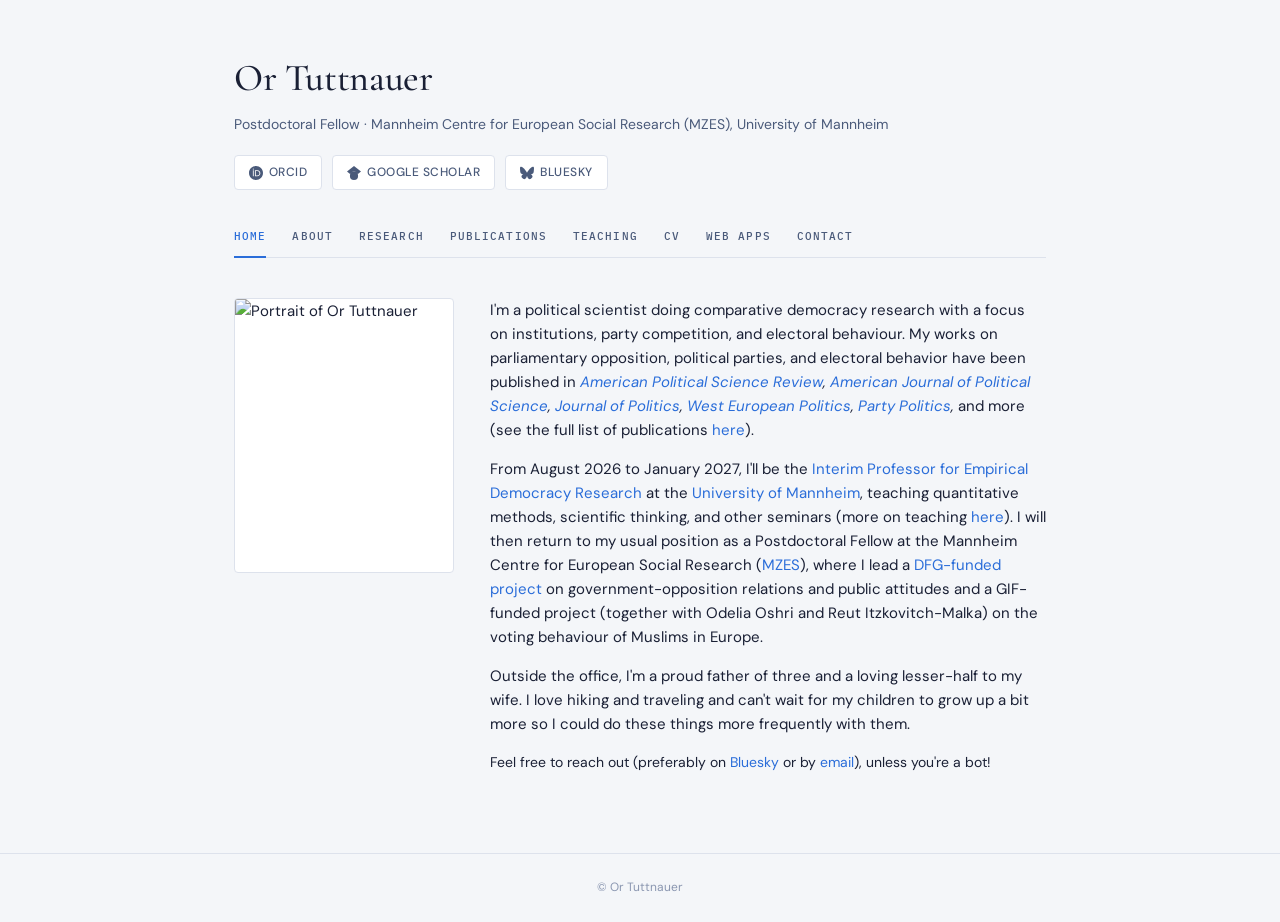
==== index.html @ 651a8a20 "Migrate site from WordPress.com to static HTML Pages: Home, About, Research (collapsible projects), " ====
<!DOCTYPE html>
<html lang="en">
<head>
<meta charset="UTF-8">
<meta name="viewport" content="width=device-width, initial-scale=1.0">
<title>Or Tuttnauer</title>
<meta name="description" content="Or Tuttnauer, political scientist — comparative democracy research, party competition, and electoral behaviour.">
<link rel="preconnect" href="https://fonts.googleapis.com">
<link rel="preconnect" href="https://fonts.gstatic.com" crossorigin>
<link href="https://fonts.googleapis.com/css2?family=Cormorant+Garamond:ital,wght@0,300;0,400;0,500;0,600;1,300;1,400;1,500&family=IBM+Plex+Mono:wght@400;500&family=DM+Sans:wght@300;400;500;600&display=swap" rel="stylesheet">
<link rel="stylesheet" href="/assets/style.css">
</head>
<body>
<div class="page-wrap">

  <header class="site-header">
    <a class="name" href="/">Or Tuttnauer</a>
    <p class="subtitle">Postdoctoral Fellow · Mannheim Centre for European Social Research (MZES), University of Mannheim</p>
    <div class="profile-links">
        <a class="profile-link" href="https://orcid.org/0000-0001-7338-3717" target="_blank" rel="noopener"><svg viewBox="0 0 24 24" fill="currentColor" aria-hidden="true"><path d="M12 0C5.372 0 0 5.372 0 12s5.372 12 12 12 12-5.372 12-12S18.628 0 12 0zM7.369 4.378c.525 0 .947.431.947.947s-.422.947-.947.947-.946-.431-.946-.947.421-.947.946-.947zm-.722 3.038h1.444v10.041H6.647V7.416zm3.562 0h3.9c3.712 0 5.344 2.653 5.344 5.025 0 2.578-2.016 5.016-5.325 5.016h-3.919V7.416zm1.444 1.303v7.444h2.297c3.272 0 3.862-2.203 3.862-3.722 0-2.016-1.116-3.722-3.781-3.722h-2.378z"/></svg> ORCID</a>
        <a class="profile-link" href="https://scholar.google.com/citations?user=W1PkZGIAAAAJ" target="_blank" rel="noopener"><svg viewBox="0 0 24 24" fill="currentColor" aria-hidden="true"><path d="M5.242 13.769L0 9.5 12 0l12 9.5-5.242 4.269C17.548 11.249 14.978 9.5 12 9.5c-2.977 0-5.548 1.748-6.758 4.269zM12 10a7 7 0 1 0 0 14 7 7 0 0 0 0-14z"/></svg> Google Scholar</a>
        <a class="profile-link" href="https://bsky.app/profile/ortuttnauer.com" target="_blank" rel="noopener"><svg viewBox="0 0 24 24" fill="currentColor" aria-hidden="true"><path d="M5.2 2.9C7.9 4.9 10.9 9.1 12 11.4c1.1-2.3 4.1-6.5 6.8-8.5 2-1.5 5.2-2.6 5.2 1 0 .7-.4 6.1-.6 7-.8 3.1-4 3.9-6.8 3.4 4.9.8 6.2 3.6 3.5 6.4-5.1 5.2-7.3-1.3-7.9-3-.1-.3-.2-.5-.2-.3 0-.2-.1 0-.2.3-.6 1.7-2.8 8.2-7.9 3-2.7-2.8-1.4-5.6 3.5-6.4-2.8.5-6-.3-6.8-3.4C.4 10 0 4.6 0 3.9c0-3.6 3.2-2.5 5.2-1z"/></svg> Bluesky</a>
      </div>
    <nav class="site-nav" aria-label="Main">
        <a href="/" aria-current="page">Home</a>
        <a href="/about/">About</a>
        <a href="/research/">Research</a>
        <a href="/publications/">Publications</a>
        <a href="/teaching/">Teaching</a>
        <a href="/cv/">CV</a>
        <a href="/web-apps/">Web Apps</a>
        <a href="/contact/">Contact</a>
    </nav>
  </header>

  <main>
<section class="intro">
      <img class="portrait" src="https://ortuttnauer.wordpress.com/wp-content/uploads/2026/11/or_tuttnauer_profile_pic_web.jpg" alt="Portrait of Or Tuttnauer">
      <div class="prose">
        <p>I'm a political scientist doing comparative democracy research with a focus on institutions, party competition, and electoral behaviour. My works on parliamentary opposition, political parties, and electoral behavior have been published in <em><a href="https://doi.org/10.1017/S0003055422000338" target="_blank" rel="noopener">American Political Science Review</a>, <a href="https://doi.org/10.1111/ajps.12696" target="_blank" rel="noopener">American Journal of Political Science</a>, <a href="https://doi.org/10.1086/709835" target="_blank" rel="noopener">Journal of Politics</a>, <a href="https://doi.org/10.1080/01402382.2021.1886519" target="_blank" rel="noopener">West European Politics</a>, <a href="https://doi.org/10.1177/13540688211060658" target="_blank" rel="noopener">Party Politics</a>,</em> and more (see the full list of publications <a href="/publications/">here</a>).</p>
        <p>From August 2026 to January 2027, I'll be the <a href="https://www.sowi.uni-mannheim.de/traunmueller/team/or-tuttnauer/">Interim Professor for Empirical Democracy Research</a> at the <a href="https://www.uni-mannheim.de">University of Mannheim</a>, teaching quantitative methods, scientific thinking, and other seminars (more on teaching <a href="/teaching/">here</a>). I will then return to my usual position as a Postdoctoral Fellow at the Mannheim Centre for European Social Research (<a href="https://www.mzes.uni-mannheim.de">MZES</a>), where I lead a <a href="/research/">DFG-funded project</a> on government-opposition relations and public attitudes and a GIF-funded project (together with Odelia Oshri and Reut Itzkovitch-Malka) on the voting behaviour of Muslims in Europe.</p>
        <p>Outside the office, I'm a proud father of three and a loving lesser-half to my wife. I love hiking and traveling and can't wait for my children to grow up a bit more so I could do these things more frequently with them.</p>
        <p class="closing-note">Feel free to reach out (preferably on <a href="https://bsky.app/profile/ortuttnauer.com" target="_blank" rel="noopener">Bluesky</a> or by <a href="/contact/">email</a>), unless you're a bot!</p>
      </div>
    </section>
  </main>

</div>

<footer class="page-footer">
  © Or Tuttnauer
</footer>
</body>
</html>
---- assets/style.css ----
/* Or Tuttnauer — site styles (matches ortutt/publications) */
:root {
  --bg:       #f4f6f9;
  --surface:  #ffffff;
  --border:   #dde2ec;
  --text:     #1a2035;
  --muted:    #4a5a7a;
  --faint:    #8a96b0;
  --accent:   #2a6dd9;
}

*, *::before, *::after { box-sizing: border-box; margin: 0; padding: 0; }

body {
  background: var(--bg);
  color: var(--text);
  font-family: 'DM Sans', sans-serif;
  font-size: 15px;
  line-height: 1.6;
  min-height: 100vh;
  display: flex;
  flex-direction: column;
}

a { color: var(--accent); text-decoration: none; }
a:hover { text-decoration: underline; }

/* ── Layout ── */
.page-wrap {
  max-width: 860px;
  width: 100%;
  margin: 0 auto;
  padding: 0 24px 80px;
  flex: 1;
}

/* ── Header ── */
.site-header {
  padding: 48px 0 0;
  border-bottom: 1px solid var(--border);
  margin-bottom: 40px;
}

.site-header .name {
  font-family: 'Cormorant Garamond', serif;
  font-size: 38px;
  font-weight: 500;
  letter-spacing: -0.01em;
  color: var(--text);
  margin-bottom: 4px;
  display: inline-block;
}
.site-header .name:hover { text-decoration: none; color: var(--accent); }

.site-header .subtitle {
  font-size: 14px;
  color: var(--muted);
  margin-bottom: 20px;
}

.profile-links {
  display: flex;
  flex-wrap: wrap;
  gap: 10px;
  align-items: center;
  margin-bottom: 28px;
}

.profile-link {
  display: inline-flex;
  align-items: center;
  gap: 6px;
  font-size: 12px;
  font-weight: 500;
  letter-spacing: 0.04em;
  text-transform: uppercase;
  text-decoration: none;
  padding: 7px 14px;
  border-radius: 4px;
  border: 1px solid var(--border);
  color: var(--muted);
  background: var(--surface);
  transition: all 0.15s;
}
.profile-link:hover { border-color: var(--accent); color: var(--accent); text-decoration: none; }
.profile-link svg { width: 14px; height: 14px; flex-shrink: 0; }

/* ── Navigation ── */
.site-nav {
  display: flex;
  flex-wrap: wrap;
  gap: 4px 26px;
}
.site-nav a {
  font-family: 'IBM Plex Mono', monospace;
  font-size: 11px;
  font-weight: 500;
  letter-spacing: 0.1em;
  text-transform: uppercase;
  color: var(--muted);
  padding: 10px 0;
  border-bottom: 2px solid transparent;
  margin-bottom: -1px;
  transition: color 0.15s, border-color 0.15s;
}
.site-nav a:hover { color: var(--accent); text-decoration: none; }
.site-nav a[aria-current="page"] { color: var(--accent); border-bottom-color: var(--accent); }

/* ── Sections & text ── */
.page-title {
  font-family: 'Cormorant Garamond', serif;
  font-size: 28px;
  font-weight: 500;
  letter-spacing: 0.01em;
  margin-bottom: 6px;
}
.page-intro {
  font-size: 13px;
  color: var(--faint);
  font-style: italic;
  margin-bottom: 24px;
}

.section { margin-bottom: 48px; }

.section-title {
  font-family: 'Cormorant Garamond', serif;
  font-size: 22px;
  font-weight: 500;
  letter-spacing: 0.01em;
  color: var(--text);
  margin-bottom: 20px;
  padding-bottom: 10px;
  border-bottom: 1px solid var(--border);
}

.prose p { margin-bottom: 1em; color: var(--text); }
.prose p:last-child { margin-bottom: 0; }
.prose em { font-style: italic; }
.prose ol, .prose ul { margin: 0 0 1em 1.4em; }
.prose li { margin-bottom: 0.3em; }

.dates {
  font-family: 'IBM Plex Mono', monospace;
  font-size: 12px;
  color: var(--faint);
  margin-bottom: 14px !important;
}

/* ── Home: portrait + intro ── */
.intro {
  display: grid;
  grid-template-columns: 220px 1fr;
  gap: 36px;
  align-items: start;
}
.portrait {
  width: 100%;
  aspect-ratio: 4 / 5;
  object-fit: cover;
  border-radius: 4px;
  border: 1px solid var(--border);
  background: var(--surface);
}
.closing-note {
  font-size: 14px;
  color: var(--muted);
}

/* ── Card list (projects, teaching, apps) ── */
.card-list { display: flex; flex-direction: column; gap: 12px; }

.card {
  background: var(--surface);
  border: 1px solid var(--border);
  border-radius: 4px;
  padding: 18px 22px;
}

.card-title {
  font-family: 'Cormorant Garamond', serif;
  font-size: 19px;
  font-weight: 500;
  line-height: 1.35;
  color: var(--text);
  margin-bottom: 6px;
}
.card-title a { color: inherit; }
.card-title a:hover { color: var(--accent); text-decoration: none; }

.card-tag {
  font-family: 'IBM Plex Mono', monospace;
  font-size: 10px;
  letter-spacing: 0.08em;
  text-transform: uppercase;
  color: var(--faint);
  margin-left: 8px;
  white-space: nowrap;
}

.card p { font-size: 14px; color: var(--muted); }

.link-mono {
  font-family: 'IBM Plex Mono', monospace;
  font-size: 11px;
  letter-spacing: 0.06em;
  text-transform: uppercase;
}

/* ── Collapsible projects (<details>) ── */
details.card { padding: 0; }
details.card > summary {
  list-style: none;
  cursor: pointer;
  padding: 18px 50px 18px 22px;
  position: relative;
  font-family: 'Cormorant Garamond', serif;
  font-size: 19px;
  font-weight: 500;
  line-height: 1.35;
  transition: color 0.15s;
}
details.card > summary::-webkit-details-marker { display: none; }
details.card > summary::after {
  content: '+';
  position: absolute;
  right: 22px;
  top: 50%;
  transform: translateY(-50%);
  font-family: 'IBM Plex Mono', monospace;
  font-size: 18px;
  color: var(--faint);
}
details.card[open] > summary::after { content: '−'; color: var(--accent); }
details.card > summary:hover { color: var(--accent); }
details.card[open] > summary { border-bottom: 1px solid var(--border); }
details.card > .prose { padding: 18px 22px 22px; font-size: 14.5px; }

/* ── Contact / CV ── */
.contact-row {
  display: flex;
  gap: 16px;
  align-items: baseline;
  padding: 14px 0;
  border-bottom: 1px solid var(--border);
}
.contact-row:last-child { border-bottom: none; }
.contact-label {
  font-family: 'IBM Plex Mono', monospace;
  font-size: 10px;
  letter-spacing: 0.1em;
  text-transform: uppercase;
  color: var(--faint);
  width: 80px;
  flex-shrink: 0;
}

.button {
  display: inline-flex;
  align-items: center;
  gap: 8px;
  font-size: 12px;
  font-weight: 500;
  letter-spacing: 0.04em;
  text-transform: uppercase;
  padding: 10px 18px;
  border-radius: 4px;
  border: 1px solid var(--accent);
  color: var(--accent);
  background: var(--surface);
  transition: all 0.15s;
}
.button:hover { background: var(--accent); color: #fff; text-decoration: none; }

/* ── Footer ── */
.page-footer {
  text-align: center;
  padding: 24px;
  font-size: 12px;
  color: var(--faint);
  border-top: 1px solid var(--border);
}

@media (max-width: 640px) {
  .intro { grid-template-columns: 1fr; }
  .portrait { max-width: 220px; }
  .site-nav { gap: 0 18px; }
}
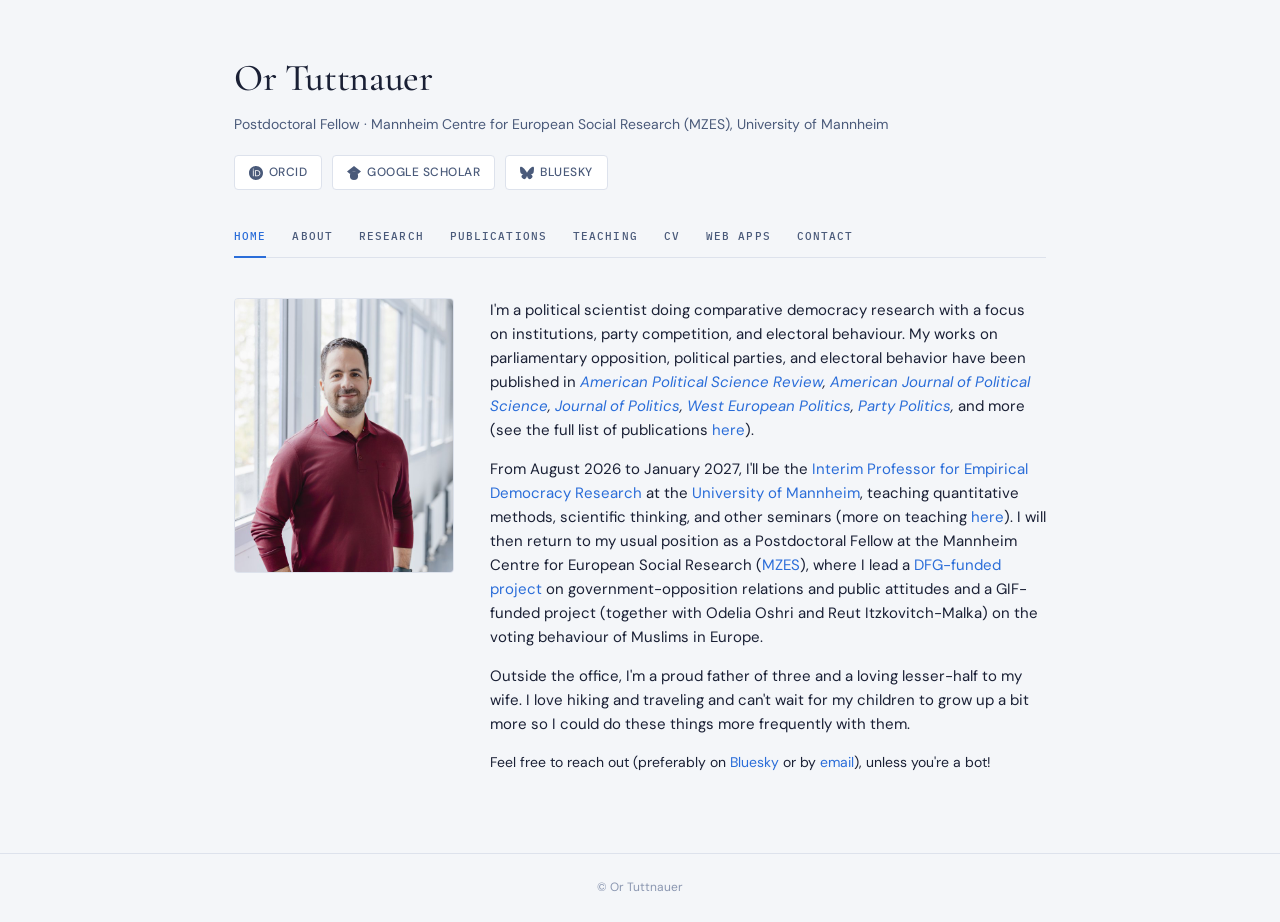
==== commit fdce1ecf: "Add new portrait to Home page, hosted in the repo Co-Authored-By: Claude Opus 5.5 <noreply@anthropic" ====
--- a/index.html
+++ b/index.html
@@ -35,7 +35,7 @@
 
   <main>
 <section class="intro">
-      <img class="portrait" src="https://ortuttnauer.wordpress.com/wp-content/uploads/2026/11/or_tuttnauer_profile_pic_web.jpg" alt="Portrait of Or Tuttnauer">
+      <img class="portrait" src="/assets/portrait.jpg" alt="Portrait of Or Tuttnauer">
       <div class="prose">
         <p>I'm a political scientist doing comparative democracy research with a focus on institutions, party competition, and electoral behaviour. My works on parliamentary opposition, political parties, and electoral behavior have been published in <em><a href="https://doi.org/10.1017/S0003055422000338" target="_blank" rel="noopener">American Political Science Review</a>, <a href="https://doi.org/10.1111/ajps.12696" target="_blank" rel="noopener">American Journal of Political Science</a>, <a href="https://doi.org/10.1086/709835" target="_blank" rel="noopener">Journal of Politics</a>, <a href="https://doi.org/10.1080/01402382.2021.1886519" target="_blank" rel="noopener">West European Politics</a>, <a href="https://doi.org/10.1177/13540688211060658" target="_blank" rel="noopener">Party Politics</a>,</em> and more (see the full list of publications <a href="/publications/">here</a>).</p>
         <p>From August 2026 to January 2027, I'll be the <a href="https://www.sowi.uni-mannheim.de/traunmueller/team/or-tuttnauer/">Interim Professor for Empirical Democracy Research</a> at the <a href="https://www.uni-mannheim.de">University of Mannheim</a>, teaching quantitative methods, scientific thinking, and other seminars (more on teaching <a href="/teaching/">here</a>). I will then return to my usual position as a Postdoctoral Fellow at the Mannheim Centre for European Social Research (<a href="https://www.mzes.uni-mannheim.de">MZES</a>), where I lead a <a href="/research/">DFG-funded project</a> on government-opposition relations and public attitudes and a GIF-funded project (together with Odelia Oshri and Reut Itzkovitch-Malka) on the voting behaviour of Muslims in Europe.</p>
